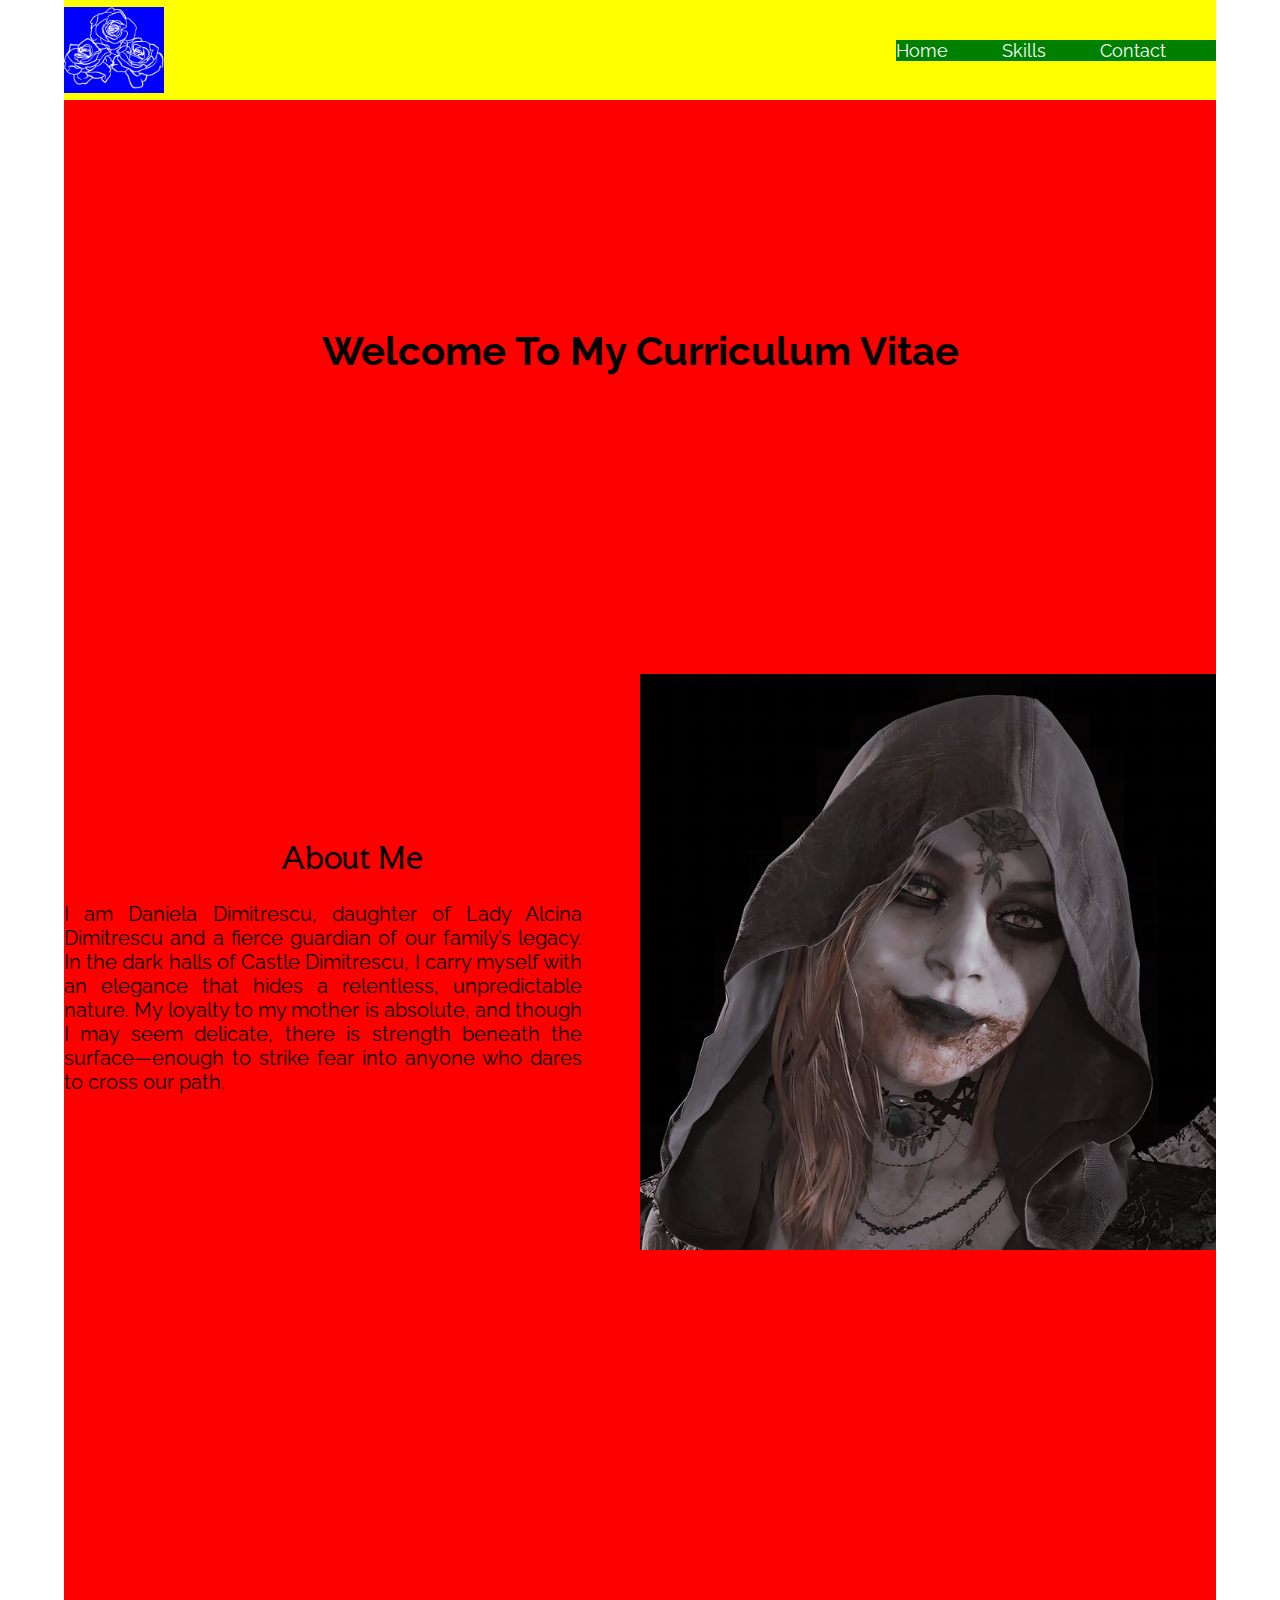
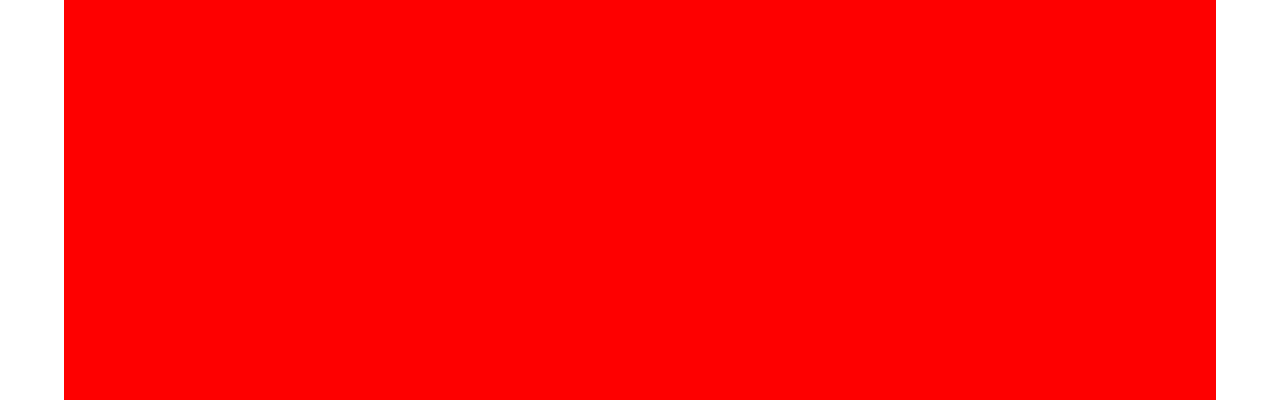
==== index.html @ f125aa46 "website start" ====
<!DOCTYPE html>
<html lang="en">
	<head>
		<meta charset="UTF-8" />
		<meta name="viewport" content="width=device-width, initial-scale=1.0" />
		<title>Daniela Dimitrescu</title>
		<link rel="stylesheet" href="style.css" />
	</head>
	<body>
		<div class="wrapper">
			<div class="header">
				<div class="logo">
					<img src="Images/Favicon.png" alt="" />
				</div>
				<div class="navigation">
					<ul>
						<li><a href="index.html">Home</a></li>
						<li><a href="Skills.html">Skills</a></li>
						<li><a href="Contact.html">Contact</a></li>
					</ul>
				</div>
			</div>

			<div class="intro">
				<h1>Welcome To My Curriculum Vitae</h1>
			</div>
			<div class="hero">
				<div class="hero-text">
					<h2>About Me</h2>
					<p>
						I am Daniela Dimitrescu, daughter of Lady Alcina Dimitrescu and a
						fierce guardian of our family’s legacy. In the dark halls of Castle
						Dimitrescu, I carry myself with an elegance that hides a relentless,
						unpredictable nature. My loyalty to my mother is absolute, and
						though I may seem delicate, there is strength beneath the
						surface—enough to strike fear into anyone who dares to cross our
						path.
					</p>
				</div>
				<div class="hero-image">
					<img src="Images/DanielaPhoto.jpg" />
				</div>
			</div>
		</div>
	</body>
</html>
---- style.css ----
@import url("https://fonts.googleapis.com/css2?family=Faculty+Glyphic&family=Raleway&display=swap");

body {
	margin: 0;
	font-family: "Raleway", serif;
	font-optical-sizing: auto;
	font-weight: 400;
	font-style: normal;
}

.wrapper {
	width: 90%;
	height: 2000px;
	margin: 0 auto;
	background-color: red;
}

.header {
	width: 100%;
	height: 100px;
	display: flex;
	justify-content: space-between;
	align-items: center;
	background-color: yellow;
}

.logo {
	background-color: blue;
}

.logo img {
	width: 100px;
}
.navigation {
	background-color: green;
}

.navigation ul {
	margin: 0;
	padding: 0;
}

.navigation ul li {
	display: inline-block;
	margin-right: 50px;
	font-size: 18px;
}

.navigation ul li a {
	text-decoration: none;
	color: white;
}

.intro h1 {
	font-size: 40px;
	padding-top: 200px;
	text-align: center;
	padding-bottom: 200px;
}

.hero {
	display: flex;
	align-items: center;
	margin-top: 100px;
	margin-bottom: 100px;
	justify-content: space-between;
}

.hero-text {
	flex: 1;
}

.hero-image {
	flex: 1;
}

.hero-image img {
	width: 100%;
}

.hero-text h2 {
	font-size: 30px;
	text-align: center;
	font-family: "Faculty Glyphic", sans-serif;
	font-weight: 400;
	font-style: normal;
}

.hero-text p {
	font-size: 20px;
	text-align: justify;
	width: 90%;
}
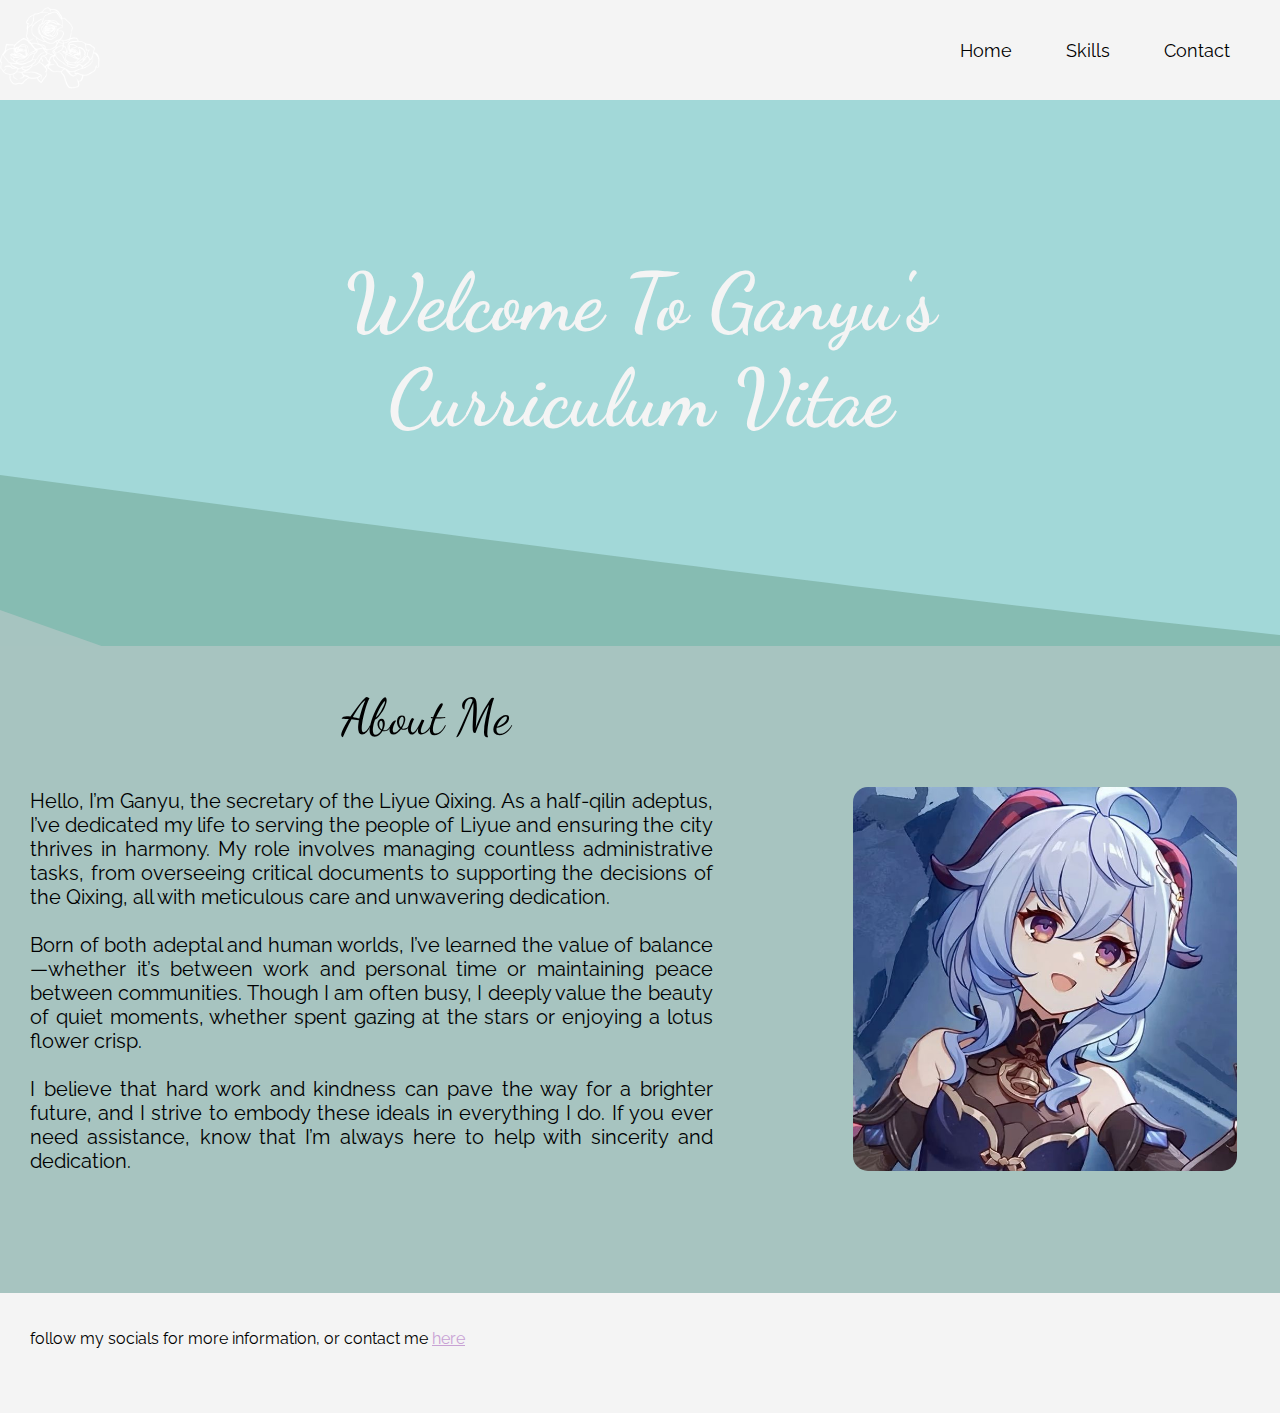
==== commit ed269b3e: "character changed + home page" ====
--- a/index.html
+++ b/index.html
@@ -3,10 +3,14 @@
 	<head>
 		<meta charset="UTF-8" />
 		<meta name="viewport" content="width=device-width, initial-scale=1.0" />
-		<title>Daniela Dimitrescu</title>
+		<title>Ganyu's cv</title>
 		<link rel="stylesheet" href="style.css" />
 	</head>
 	<body>
+		<div class="backgroundParent">
+			<div class="background"></div>
+		</div>
+
 		<div class="wrapper">
 			<div class="header">
 				<div class="logo">
@@ -22,24 +26,38 @@
 			</div>
 
 			<div class="intro">
-				<h1>Welcome To My Curriculum Vitae</h1>
+				<h1>Welcome To Ganyu's <br />Curriculum Vitae</h1>
 			</div>
 			<div class="hero">
 				<div class="hero-text">
 					<h2>About Me</h2>
 					<p>
-						I am Daniela Dimitrescu, daughter of Lady Alcina Dimitrescu and a
-						fierce guardian of our family’s legacy. In the dark halls of Castle
-						Dimitrescu, I carry myself with an elegance that hides a relentless,
-						unpredictable nature. My loyalty to my mother is absolute, and
-						though I may seem delicate, there is strength beneath the
-						surface—enough to strike fear into anyone who dares to cross our
-						path.
+						Hello, I’m Ganyu, the secretary of the Liyue Qixing. As a half-qilin
+						adeptus, I’ve dedicated my life to serving the people of Liyue and
+						ensuring the city thrives in harmony. My role involves managing
+						countless administrative tasks, from overseeing critical documents
+						to supporting the decisions of the Qixing, all with meticulous care
+						and unwavering dedication.<br /><br />
+						Born of both adeptal and human worlds, I’ve learned the value of
+						balance—whether it’s between work and personal time or maintaining
+						peace between communities. Though I am often busy, I deeply value
+						the beauty of quiet moments, whether spent gazing at the stars or
+						enjoying a lotus flower crisp.<br /><br />
+						I believe that hard work and kindness can pave the way for a
+						brighter future, and I strive to embody these ideals in everything I
+						do. If you ever need assistance, know that I’m always here to help
+						with sincerity and dedication.
 					</p>
 				</div>
 				<div class="hero-image">
-					<img src="Images/DanielaPhoto.jpg" />
+					<img src="Images/GanyuPortret.jpg" alt="portret image of Ganyu" />
 				</div>
+			</div>
+			<div class="footer">
+				<p>
+					follow my socials for more information, or contact me
+					<a href="Contact.html" class="button">here</a>
+				</p>
 			</div>
 		</div>
 	</body>
--- a/style.css
+++ b/style.css
@@ -1,4 +1,4 @@
-@import url("https://fonts.googleapis.com/css2?family=Faculty+Glyphic&family=Raleway&display=swap");
+@import url("https://fonts.googleapis.com/css2?family=Dancing+Script:wght@400..700&family=Raleway&display=swap");
 
 body {
 	margin: 0;
@@ -6,13 +6,40 @@
 	font-optical-sizing: auto;
 	font-weight: 400;
 	font-style: normal;
+	background-color: #a2d8d8;
+	overflow-x: hidden;
+}
+
+.backgroundParent {
+	overflow-x: hidden;
+}
+
+.background {
+	position: absolute;
+	top: -200px;
+	left: 0;
+	width: 200%;
+	height: 150%;
+	background: url('data:image/svg+xml,<svg xmlns="http://www.w3.org/2000/svg" viewBox="0 0 1440 320"><path fill="%23d8d0d4" fill-opacity="0.4" d="M0,192L60,213.3C120,235,240,277,360,266.7C480,256,600,192,720,186.7C840,181,960,235,1080,250.7C1200,267,1320,245,1380,234.7L1440,224L1440,320L1380,320C1320,320,1200,320,1080,320C960,320,840,320,720,320C600,320,480,320,360,320C240,320,120,320,60,320L0,320Z"></path></svg>'),
+		url('data:image/svg+xml,<svg xmlns="http://www.w3.org/2000/svg" viewBox="0 0 1440 320"><path fill="%23457a5b" fill-opacity="0.3" d="M0,160L80,170.7C160,181,320,203,480,213.3C640,224,800,224,960,213.3C1120,203,1280,181,1360,170.7L1440,160L1440,320L1360,320C1280,320,1120,320,960,320C800,320,640,320,480,320C320,320,160,320,80,320L0,320Z"></path></svg>');
+	background-size: cover;
+	background-repeat: repeat-x;
+	animation: waveAnimation 60s linear infinite;
+	z-index: -10;
+}
+
+@keyframes waveAnimation {
+	0% {
+		transform: translateX(0);
+	}
+	100% {
+		transform: translateX(-50%);
+	}
 }
 
 .wrapper {
-	width: 90%;
-	height: 2000px;
+	width: 100%;
 	margin: 0 auto;
-	background-color: red;
 }
 
 .header {
@@ -21,18 +48,11 @@
 	display: flex;
 	justify-content: space-between;
 	align-items: center;
-	background-color: yellow;
-}
-
-.logo {
-	background-color: blue;
+	background-color: #f4f4f4;
 }
 
 .logo img {
 	width: 100px;
-}
-.navigation {
-	background-color: green;
 }
 
 .navigation ul {
@@ -48,26 +68,33 @@
 
 .navigation ul li a {
 	text-decoration: none;
-	color: white;
+	color: black;
+}
+
+.navigation ul li a:hover {
+	text-decoration: underline;
 }
 
 .intro h1 {
-	font-size: 40px;
-	padding-top: 200px;
+	font-size: 80px;
+	padding-top: 100px;
 	text-align: center;
-	padding-bottom: 200px;
+	padding-bottom: 100px;
+	font-family: "Dancing Script", sans-serif;
+	color: #f4f4f4;
 }
 
 .hero {
 	display: flex;
 	align-items: center;
 	margin-top: 100px;
-	margin-bottom: 100px;
+	padding-bottom: 100px;
 	justify-content: space-between;
+	background-color: #a7c4c0;
 }
 
 .hero-text {
-	flex: 1;
+	flex: 2;
 }
 
 .hero-image {
@@ -75,19 +102,39 @@
 }
 
 .hero-image img {
-	width: 100%;
+	display: flex;
+	width: 90%;
+	border-radius: 15px;
+	margin-top: 120px;
 }
 
 .hero-text h2 {
-	font-size: 30px;
+	font-size: 50px;
 	text-align: center;
-	font-family: "Faculty Glyphic", sans-serif;
+	font-family: "Dancing Script", sans-serif;
 	font-weight: 400;
 	font-style: normal;
 }
 
 .hero-text p {
 	font-size: 20px;
+	display: flex;
 	text-align: justify;
-	width: 90%;
+	width: 80%;
+	padding-left: 30px;
 }
+
+.footer {
+	background-color: #f4f4f4;
+	padding-top: 20px;
+	height: 100px;
+}
+
+.footer p {
+	padding-left: 30px;
+}
+
+.button {
+	color: #c8a2d4;
+	display: inline-block;
+}
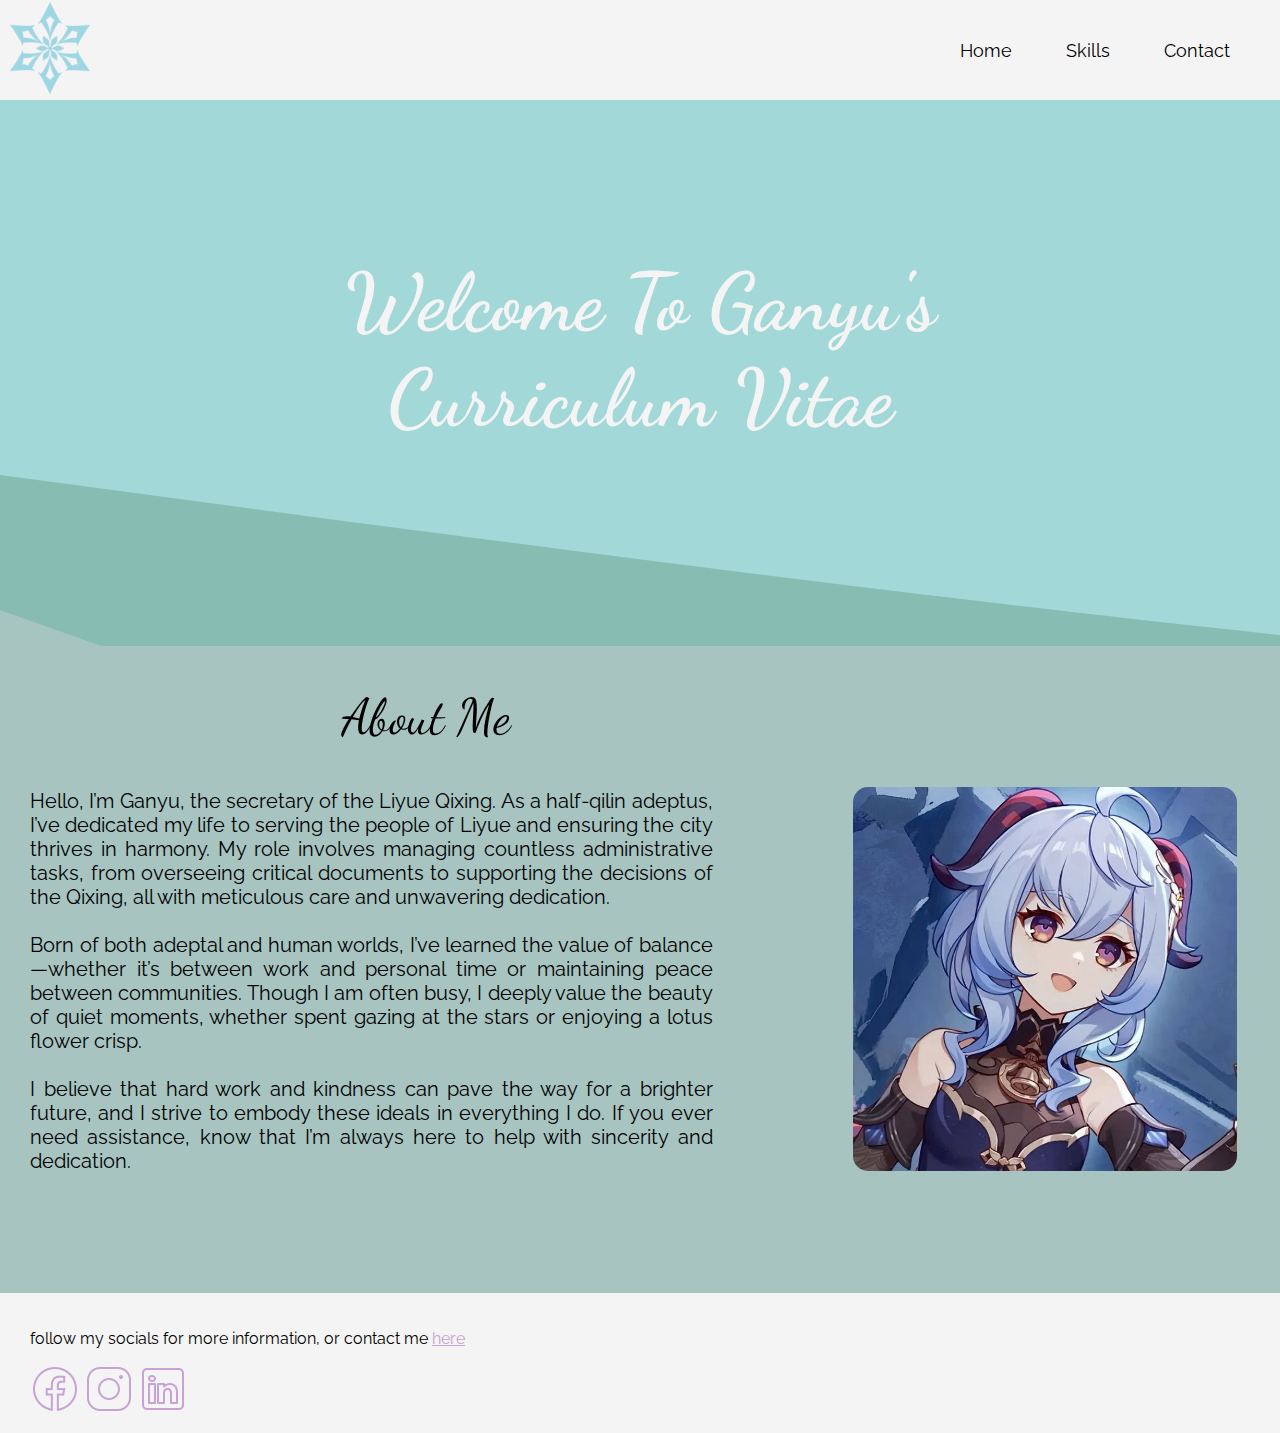
==== commit a3275e33: "footer added" ====
--- a/index.html
+++ b/index.html
@@ -14,7 +14,7 @@
 		<div class="wrapper">
 			<div class="header">
 				<div class="logo">
-					<img src="Images/Favicon.png" alt="" />
+					<img src="Images/CryoLogo.png" alt="" />
 				</div>
 				<div class="navigation">
 					<ul>
@@ -54,10 +54,23 @@
 				</div>
 			</div>
 			<div class="footer">
-				<p>
-					follow my socials for more information, or contact me
-					<a href="Contact.html" class="button">here</a>
-				</p>
+				<div class="footerText">
+					<p>
+						follow my socials for more information, or contact me
+						<a href="Contact.html" class="button">here</a>
+					</p>
+				</div>
+				<div class="footerImages">
+					<a href="#"
+						><img src="Images/facebookLogo.png" alt="facebook logo"
+					/></a>
+					<a href="#"
+						><img src="Images/InstaLogo.png" alt="instagram logo"
+					/></a>
+					<a href="#"
+						><img src="Images/LinkedInLogo.png" alt="linkedin logo"
+					/></a>
+				</div>
 			</div>
 		</div>
 	</body>
--- a/style.css
+++ b/style.css
@@ -127,7 +127,7 @@
 .footer {
 	background-color: #f4f4f4;
 	padding-top: 20px;
-	height: 100px;
+	height: 120px;
 }
 
 .footer p {
@@ -138,3 +138,7 @@
 	color: #c8a2d4;
 	display: inline-block;
 }
+
+.footerImages {
+	padding-left: 30px;
+}
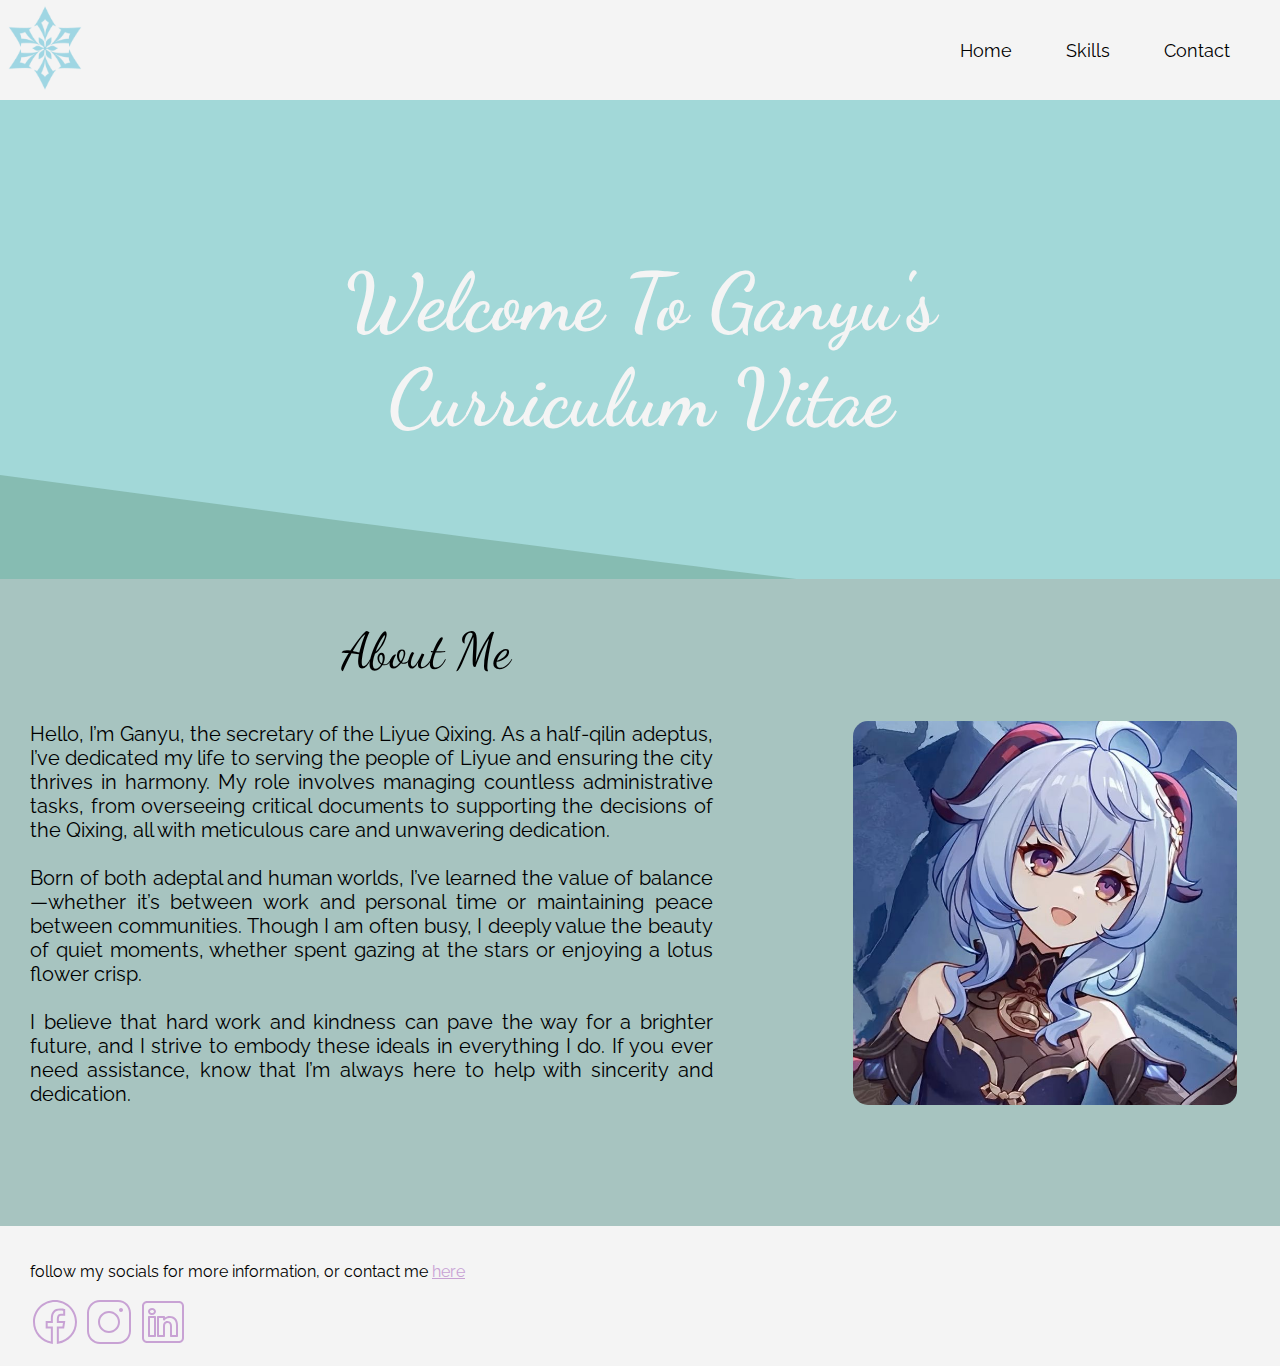
==== commit cb9bdd17: "website finish" ====
--- a/index.html
+++ b/index.html
@@ -5,6 +5,7 @@
 		<meta name="viewport" content="width=device-width, initial-scale=1.0" />
 		<title>Ganyu's cv</title>
 		<link rel="stylesheet" href="style.css" />
+		<link rel="icon" type="image/x-icon" href="Images/CryoLogo.svg" />
 	</head>
 	<body>
 		<div class="backgroundParent">
@@ -14,7 +15,7 @@
 		<div class="wrapper">
 			<div class="header">
 				<div class="logo">
-					<img src="Images/CryoLogo.png" alt="" />
+					<img src="Images/CryoLogo.png" alt="cryo logo" />
 				</div>
 				<div class="navigation">
 					<ul>
@@ -61,15 +62,114 @@
 					</p>
 				</div>
 				<div class="footerImages">
-					<a href="#"
-						><img src="Images/facebookLogo.png" alt="facebook logo"
-					/></a>
-					<a href="#"
-						><img src="Images/InstaLogo.png" alt="instagram logo"
-					/></a>
-					<a href="#"
-						><img src="Images/LinkedInLogo.png" alt="linkedin logo"
-					/></a>
+					<div class="icon1">
+						<a
+							href="https://www.facebook.com/rune.mary?locale=nl_NL"
+							target="_blank"
+						>
+							<svg
+								xmlns="http://www.w3.org/2000/svg"
+								x="0px"
+								y="0px"
+								width="50"
+								height="50"
+								viewBox="0,0,256,256"
+							>
+								<g
+									fill="#c8a2d4"
+									fill-rule="nonzero"
+									stroke="none"
+									stroke-width="1"
+									stroke-linecap="butt"
+									stroke-linejoin="miter"
+									stroke-miterlimit="10"
+									stroke-dasharray=""
+									stroke-dashoffset="0"
+									font-family="none"
+									font-weight="none"
+									font-size="none"
+									text-anchor="none"
+									style="mix-blend-mode: normal"
+								>
+									<g transform="scale(5.12,5.12)">
+										<path
+											d="M25,3c-12.13844,0 -22,9.86156 -22,22c0,11.01913 8.12753,20.13835 18.71289,21.72852l1.14844,0.17383v-17.33594h-5.19727v-3.51953h5.19727v-4.67383c0,-2.87808 0.69065,-4.77363 1.83398,-5.96289c1.14334,-1.18926 2.83269,-1.78906 5.18359,-1.78906c1.87981,0 2.61112,0.1139 3.30664,0.19922v2.88086h-2.44727c-1.38858,0 -2.52783,0.77473 -3.11914,1.80664c-0.59131,1.03191 -0.77539,2.264 -0.77539,3.51953v4.01758h6.12305l-0.54492,3.51953h-5.57812v17.36523l1.13477,-0.1543c10.73582,-1.45602 19.02148,-10.64855 19.02148,-21.77539c0,-12.13844 -9.86156,-22 -22,-22zM25,5c11.05756,0 20,8.94244 20,20c0,9.72979 -6.9642,17.7318 -16.15625,19.5332v-12.96875h5.29297l1.16211,-7.51953h-6.45508v-2.01758c0,-1.03747 0.18982,-1.96705 0.50977,-2.52539c0.31994,-0.55834 0.62835,-0.80078 1.38477,-0.80078h4.44727v-6.69141l-0.86719,-0.11719c-0.59979,-0.08116 -1.96916,-0.27148 -4.43945,-0.27148c-2.7031,0 -5.02334,0.73635 -6.625,2.40234c-1.60166,1.66599 -2.39258,4.14669 -2.39258,7.34961v2.67383h-5.19727v7.51953h5.19727v12.9043c-9.04433,-1.91589 -15.86133,-9.84626 -15.86133,-19.4707c0,-11.05756 8.94244,-20 20,-20z"
+										></path>
+									</g>
+								</g>
+							</svg>
+						</a>
+					</div>
+					<div class="icon2">
+						<a href="https://www.instagram.com/rune_mary/" target="_blank">
+							<svg
+								xmlns="http://www.w3.org/2000/svg"
+								x="0px"
+								y="0px"
+								width="50"
+								height="50"
+								viewBox="0,0,256,256"
+							>
+								<g
+									fill="#c8a2d4"
+									fill-rule="nonzero"
+									stroke="none"
+									stroke-width="1"
+									stroke-linecap="butt"
+									stroke-linejoin="miter"
+									stroke-miterlimit="10"
+									stroke-dasharray=""
+									stroke-dashoffset="0"
+									font-family="none"
+									font-weight="none"
+									font-size="none"
+									text-anchor="none"
+									style="mix-blend-mode: normal"
+								>
+									<g transform="scale(5.12,5.12)">
+										<path
+											d="M16,3c-7.16752,0 -13,5.83248 -13,13v18c0,7.16752 5.83248,13 13,13h18c7.16752,0 13,-5.83248 13,-13v-18c0,-7.16752 -5.83248,-13 -13,-13zM16,5h18c6.08648,0 11,4.91352 11,11v18c0,6.08648 -4.91352,11 -11,11h-18c-6.08648,0 -11,-4.91352 -11,-11v-18c0,-6.08648 4.91352,-11 11,-11zM37,11c-1.10457,0 -2,0.89543 -2,2c0,1.10457 0.89543,2 2,2c1.10457,0 2,-0.89543 2,-2c0,-1.10457 -0.89543,-2 -2,-2zM25,14c-6.06329,0 -11,4.93671 -11,11c0,6.06329 4.93671,11 11,11c6.06329,0 11,-4.93671 11,-11c0,-6.06329 -4.93671,-11 -11,-11zM25,16c4.98241,0 9,4.01759 9,9c0,4.98241 -4.01759,9 -9,9c-4.98241,0 -9,-4.01759 -9,-9c0,-4.98241 4.01759,-9 9,-9z"
+										></path>
+									</g>
+								</g>
+							</svg>
+						</a>
+					</div>
+					<div class="icon3">
+						<a href="https://www.linkedin.com/in/rune-mary/" target="_blank">
+							<svg
+								xmlns="http://www.w3.org/2000/svg"
+								x="0px"
+								y="0px"
+								width="50"
+								height="50"
+								viewBox="0,0,256,256"
+							>
+								<g
+									fill="#c8a2d4"
+									fill-rule="nonzero"
+									stroke="none"
+									stroke-width="1"
+									stroke-linecap="butt"
+									stroke-linejoin="miter"
+									stroke-miterlimit="10"
+									stroke-dasharray=""
+									stroke-dashoffset="0"
+									font-family="none"
+									font-weight="none"
+									font-size="none"
+									text-anchor="none"
+									style="mix-blend-mode: normal"
+								>
+									<g transform="scale(5.12,5.12)">
+										<path
+											d="M9,4c-2.74952,0 -5,2.25048 -5,5v32c0,2.74952 2.25048,5 5,5h32c2.74952,0 5,-2.25048 5,-5v-32c0,-2.74952 -2.25048,-5 -5,-5zM9,6h32c1.66848,0 3,1.33152 3,3v32c0,1.66848 -1.33152,3 -3,3h-32c-1.66848,0 -3,-1.33152 -3,-3v-32c0,-1.66848 1.33152,-3 3,-3zM14,11.01172c-1.09522,0 -2.08078,0.32736 -2.81055,0.94141c-0.72977,0.61405 -1.17773,1.53139 -1.17773,2.51367c0,1.86718 1.61957,3.32281 3.67969,3.4668c0.0013,0.00065 0.0026,0.0013 0.00391,0.00195c0.09817,0.03346 0.20099,0.05126 0.30469,0.05273c2.27301,0 3.98828,-1.5922 3.98828,-3.52148c-0.00018,-0.01759 -0.00083,-0.03518 -0.00195,-0.05274c-0.10175,-1.90023 -1.79589,-3.40234 -3.98633,-3.40234zM14,12.98828c1.39223,0 1.94197,0.62176 2.00195,1.50391c-0.01215,0.85625 -0.54186,1.51953 -2.00195,1.51953c-1.38541,0 -2.01172,-0.70949 -2.01172,-1.54492c0,-0.41771 0.15242,-0.7325 0.47266,-1.00195c0.32023,-0.26945 0.83428,-0.47656 1.53906,-0.47656zM11,19c-0.55226,0.00006 -0.99994,0.44774 -1,1v19c0.00006,0.55226 0.44774,0.99994 1,1h6c0.55226,-0.00006 0.99994,-0.44774 1,-1v-5.86523v-13.13477c-0.00006,-0.55226 -0.44774,-0.99994 -1,-1zM20,19c-0.55226,0.00006 -0.99994,0.44774 -1,1v19c0.00006,0.55226 0.44774,0.99994 1,1h6c0.55226,-0.00006 0.99994,-0.44774 1,-1v-10c0,-0.82967 0.22639,-1.65497 0.625,-2.19531c0.39861,-0.54035 0.90147,-0.86463 1.85742,-0.84766c0.98574,0.01695 1.50758,0.35464 1.90234,0.88477c0.39477,0.53013 0.61523,1.32487 0.61523,2.1582v10c0.00006,0.55226 0.44774,0.99994 1,1h6c0.55226,-0.00006 0.99994,-0.44774 1,-1v-10.73828c0,-2.96154 -0.87721,-5.30739 -2.38086,-6.89453c-1.50365,-1.58714 -3.59497,-2.36719 -5.80664,-2.36719c-2.10202,0 -3.70165,0.70489 -4.8125,1.42383v-0.42383c-0.00006,-0.55226 -0.44774,-0.99994 -1,-1zM12,21h4v12.13477v4.86523h-4zM21,21h4v1.56055c0.00013,0.43 0.27511,0.81179 0.68291,0.94817c0.40781,0.13638 0.85714,-0.00319 1.11591,-0.34661c0,0 1.57037,-2.16211 5.01367,-2.16211c1.75333,0 3.25687,0.58258 4.35547,1.74219c1.0986,1.15961 1.83203,2.94607 1.83203,5.51953v9.73828h-4v-9c0,-1.16667 -0.27953,-2.37289 -1.00977,-3.35352c-0.73023,-0.98062 -1.9584,-1.66341 -3.47266,-1.68945c-1.52204,-0.02703 -2.77006,0.66996 -3.50195,1.66211c-0.73189,0.99215 -1.01562,2.21053 -1.01562,3.38086v9h-4z"
+										></path>
+									</g>
+								</g>
+							</svg>
+						</a>
+					</div>
 				</div>
 			</div>
 		</div>
--- a/style.css
+++ b/style.css
@@ -52,7 +52,7 @@
 }
 
 .logo img {
-	width: 100px;
+	width: 90px;
 }
 
 .navigation ul {
@@ -79,7 +79,7 @@
 	font-size: 80px;
 	padding-top: 100px;
 	text-align: center;
-	padding-bottom: 100px;
+	padding-bottom: 80px;
 	font-family: "Dancing Script", sans-serif;
 	color: #f4f4f4;
 }
@@ -87,7 +87,6 @@
 .hero {
 	display: flex;
 	align-items: center;
-	margin-top: 100px;
 	padding-bottom: 100px;
 	justify-content: space-between;
 	background-color: #a7c4c0;
@@ -139,6 +138,117 @@
 	display: inline-block;
 }
 
+.button:hover {
+	color: #6a4f72;
+}
+
 .footerImages {
 	padding-left: 30px;
 }
+
+.icon1 {
+	display: inline-block;
+}
+
+.icon1:hover svg g {
+	fill: #6a4f72;
+}
+
+.icon2 {
+	display: inline-block;
+}
+
+.icon2:hover svg g {
+	fill: #6a4f72;
+}
+
+.icon3 {
+	display: inline-block;
+}
+
+.icon3:hover svg g {
+	fill: #6a4f72;
+}
+
+.skills h2 {
+	font-size: 50px;
+	text-align: center;
+	font-family: "Dancing Script", sans-serif;
+	font-weight: 400;
+	font-style: normal;
+	margin-top: 100px;
+	margin-bottom: 50px;
+	color: #f4f4f4;
+}
+
+.skills-text h3 {
+	font-size: 25px;
+	text-align: center;
+	margin-top: 40px;
+}
+
+.skills-text p {
+	font-size: 20px;
+	display: flex;
+	text-align: justify;
+	width: 60%;
+	margin-left: 20%;
+}
+
+.final-p {
+	padding-bottom: 50px;
+}
+
+.contactMe h2 {
+	font-size: 50px;
+	text-align: center;
+	font-family: "Dancing Script", sans-serif;
+	font-weight: 400;
+	font-style: normal;
+	margin-top: 100px;
+	margin-bottom: 50px;
+	color: #f4f4f4;
+}
+
+.contact-form {
+	width: 100%;
+	max-width: 500px;
+	padding: 20px;
+	margin-bottom: 50px;
+}
+
+.contact-form .form-group {
+	margin-bottom: 15px;
+}
+
+.contact-form label {
+	display: block;
+	margin-bottom: 5px;
+	font-weight: bold;
+}
+
+.contact-form input,
+.contact-form textarea {
+	width: 100%;
+	padding: 10px;
+	border: 1px solid #ccc;
+	border-radius: 4px;
+	font-size: 16px;
+}
+.contact-form textarea {
+	resize: vertical;
+	height: 120px;
+}
+.contact-form button {
+	width: 104%;
+	padding: 10px;
+	background-color: #c8a2d4;
+	color: #fff;
+	border: none;
+	border-radius: 4px;
+	font-size: 18px;
+	cursor: pointer;
+}
+.contact-form button:hover {
+	background-color: #6a4f72;
+}
